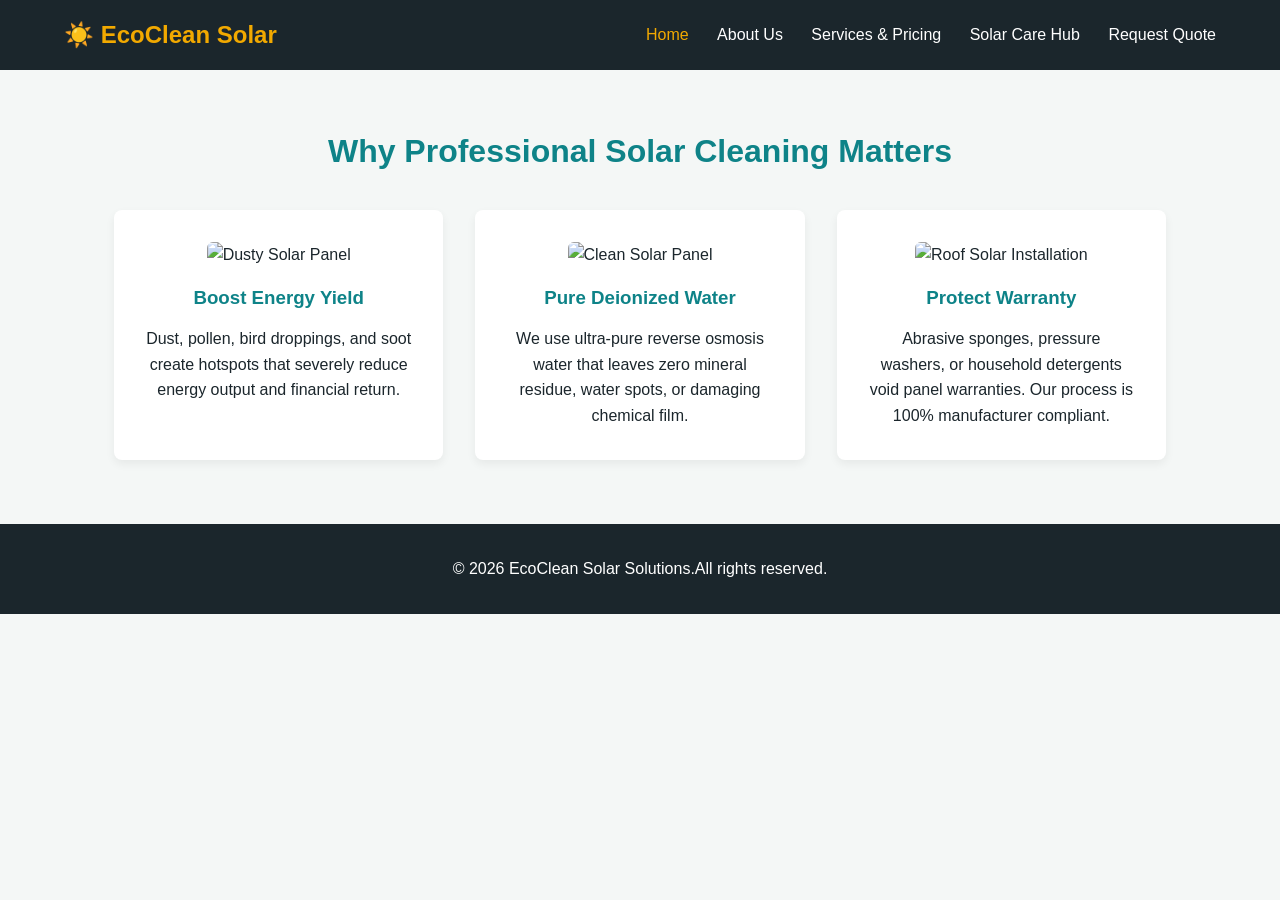
==== index.html @ ede8b1b6 "Part 2 : Updated css styling and responsive layout" ====
<!DOCTYPE html>
<html lang="en">
<head>
    <meta charset="UTF-8">
    <meta name="viewport" content="width=device-width, initial-scale=1.0">
    <title>EcoClean Solar Solutions - Maximize Your Solar Efficiency</title>
    <style>
        :root {
            --primary: #0e8388;
            --secondary: #f2a900;
            --dark: #1b262c;
            --light: #f4f7f6;
            --white: #ffffff;
        }

        * {
            box-sizing: border-box;
            margin: 0;
            padding: 0;
            font-family: 'Segoe UI', Roboto, Helvetica, Arial, sans-serif;
        }

        body {
            background-color: var(--light);
            color: var(--dark);
            line-height: 1.6;
        }

        header {
            background-color: var(--dark);
            color: var(--white);
            padding: 1rem 5%;
            display: flex;
            justify-content: space-between;
            align-items: center;
            position: sticky;
            top: 0;
            z-index: 1000;
        }

        .logo {
            font-size: 1.5rem;
            font-weight: bold;
            color: var(--secondary);
            display: flex;
            align-items: center;
            gap: 0.5rem;
        }

        nav a {
            color: var(--white);
            text-decoration: none;
            margin-left: 1.5rem;
            font-weight: 500;
            transition: color 0.3s;
        }

        nav a:hover, nav a.active {
            color: var(--secondary);
        }

        .hero {
            background: linear-gradient(rgba(27, 38, 44, 0.75), rgba(27, 38, 44, 0.75)), url('https://images.unsplash.com/photo-1509391365360-2e959784a276?auto=format&fit=crop&w=1200&q=80') center/cover no-repeat;
            color: var(--white);
            text-align: center;
            padding: 6rem 1rem;
        }

        .hero h1 {
            font-size: 2.8rem;
            margin-bottom: 1rem;
        }

        .hero p {
            font-size: 1.25rem;
            max-width: 650px;
            margin: 0 auto 1.5rem auto;
        }

        .btn {
            display: inline-block;
            background-color: var(--secondary);
            color: var(--dark);
            padding: 0.8rem 1.8rem;
            text-decoration: none;
            font-weight: bold;
            border-radius: 5px;
            transition: transform 0.2s, background 0.3s;
        }

        .btn:hover {
            background-color: #d99700;
            transform: translateY(-2px);
        }

        .container {
            max-width: 1100px;
            margin: 3.5rem auto;
            padding: 0 1.5rem;
        }

        .section-title {
            text-align: center;
            color: var(--primary);
            margin-bottom: 2rem;
            font-size: 2rem;
        }

        .grid {
            display: grid;
            grid-template-columns: repeat(auto-fit, minmax(280px, 1fr));
            gap: 2rem;
        }

        .card {
            background: var(--white);
            padding: 2rem;
            border-radius: 8px;
            box-shadow: 0 4px 10px rgba(0,0,0,0.06);
            text-align: center;
        }

        .card h3 {
            color: var(--primary);
            margin-bottom: 0.8rem;
        }

        .card-img {
            width: 100%;
            height: 180px;
            object-fit: cover;
            border-radius: 6px;
            margin-bottom: 1rem;
        }

        footer {
            background-color: var(--dark);
            color: var(--white);
            text-align: center;
            padding: 2rem 1rem;
            margin-top: 4rem;
        }

        @media (max-width: 768px) {
            header {
                flex-direction: column;
                gap: 1rem;
            }
            nav a {
                margin: 0 0.5rem;
            }
            .hero h1 {
                font-size: 2rem;
            }
        }
    </style>
</head>
<body>

    <header>
        <div class="logo">☀️ EcoClean Solar</div>
        <nav>
            <a href="index.html" class="active">Home</a>
            <a href="about.html">About Us</a>
            <a href="services.html">Services & Pricing</a>
            <a href="guides.html">Solar Care Hub</a>
            <a href="contact.html">Request Quote</a>
        </nav>
    </header>

  

    <div class="container">
        <h2 class="section-title">Why Professional Solar Cleaning Matters</h2>
        <div class="grid">
            <div class="card">
                <img src="https://images.unsplash.com/photo-1508514177221-188b1cf16e9d?auto=format&fit=crop&w=600&q=80" alt="Dusty Solar Panel" class="card-img">
                <h3>Boost Energy Yield</h3>
                <p>Dust, pollen, bird droppings, and soot create hotspots that severely reduce energy output and financial return.</p>
            </div>
            <div class="card">
                <img src="https://images.unsplash.com/photo-1559302504-64aae6ca6b6d?auto=format&fit=crop&w=600&q=80" alt="Clean Solar Panel" class="card-img">
                <h3>Pure Deionized Water</h3>
                <p>We use ultra-pure reverse osmosis water that leaves zero mineral residue, water spots, or damaging chemical film.</p>
            </div>
            <div class="card">
                <img src="https://images.unsplash.com/photo-1497435334941-8c899ee9e8e9?auto=format&fit=crop&w=600&q=80" alt="Roof Solar Installation" class="card-img">
                <h3>Protect Warranty</h3>
                <p>Abrasive sponges, pressure washers, or household detergents void panel warranties. Our process is 100% manufacturer compliant.</p>
            </div>
        </div>
    </div>

    <footer>
        <p>&copy; 2026 EcoClean Solar Solutions.All rights reserved.</p>
    </footer>

</body>
</html>
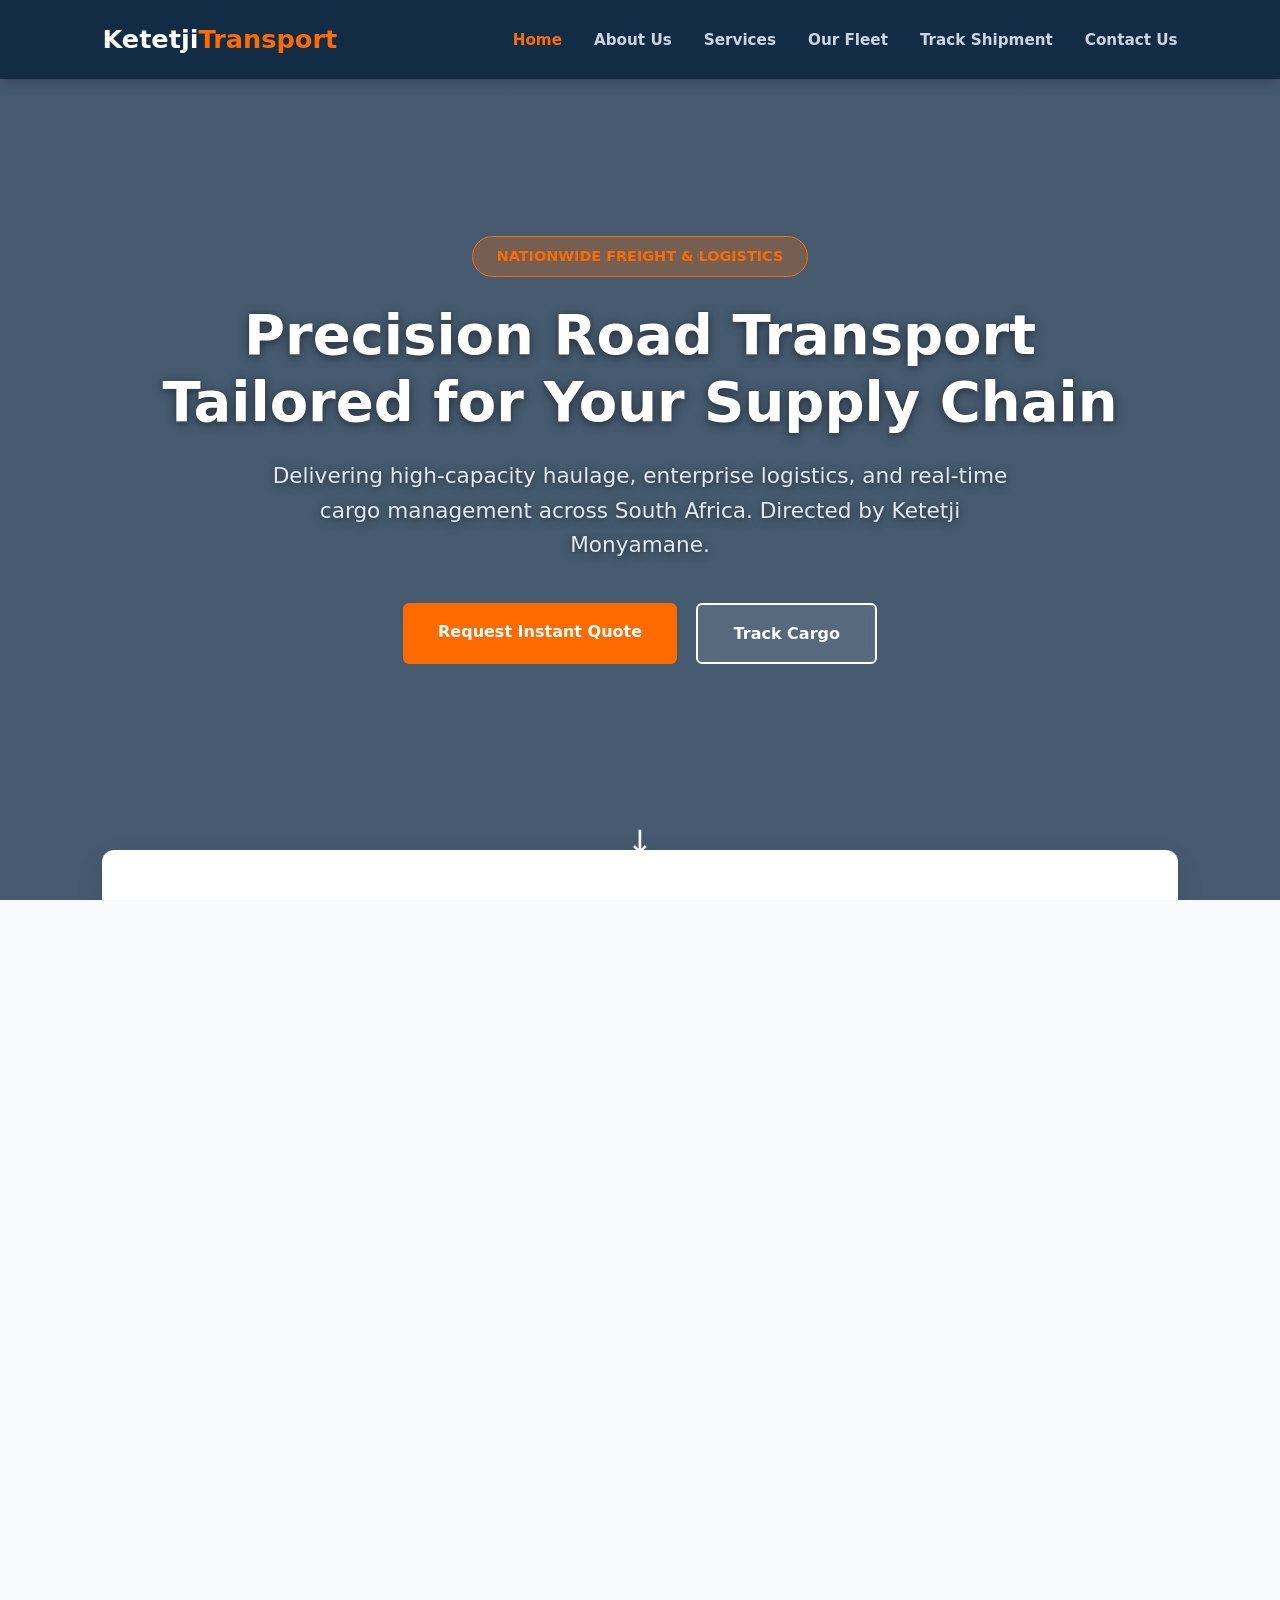
==== commit 456c44d1: "Update index.html" ====
--- a/index.html
+++ b/index.html
@@ -1,199 +1,224 @@
 <!DOCTYPE html>
 <html lang="en">
 <head>
-    <meta charset="UTF-8">
-    <meta name="viewport" content="width=device-width, initial-scale=1.0">
-    <title>EcoClean Solar Solutions - Maximize Your Solar Efficiency</title>
-    <style>
-        :root {
-            --primary: #0e8388;
-            --secondary: #f2a900;
-            --dark: #1b262c;
-            --light: #f4f7f6;
-            --white: #ffffff;
-        }
-
-        * {
-            box-sizing: border-box;
-            margin: 0;
-            padding: 0;
-            font-family: 'Segoe UI', Roboto, Helvetica, Arial, sans-serif;
-        }
-
-        body {
-            background-color: var(--light);
-            color: var(--dark);
-            line-height: 1.6;
-        }
-
-        header {
-            background-color: var(--dark);
-            color: var(--white);
-            padding: 1rem 5%;
-            display: flex;
-            justify-content: space-between;
-            align-items: center;
-            position: sticky;
-            top: 0;
-            z-index: 1000;
-        }
-
-        .logo {
-            font-size: 1.5rem;
-            font-weight: bold;
-            color: var(--secondary);
-            display: flex;
-            align-items: center;
-            gap: 0.5rem;
-        }
-
-        nav a {
-            color: var(--white);
-            text-decoration: none;
-            margin-left: 1.5rem;
-            font-weight: 500;
-            transition: color 0.3s;
-        }
-
-        nav a:hover, nav a.active {
-            color: var(--secondary);
-        }
-
-        .hero {
-            background: linear-gradient(rgba(27, 38, 44, 0.75), rgba(27, 38, 44, 0.75)), url('https://images.unsplash.com/photo-1509391365360-2e959784a276?auto=format&fit=crop&w=1200&q=80') center/cover no-repeat;
-            color: var(--white);
-            text-align: center;
-            padding: 6rem 1rem;
-        }
-
-        .hero h1 {
-            font-size: 2.8rem;
-            margin-bottom: 1rem;
-        }
-
-        .hero p {
-            font-size: 1.25rem;
-            max-width: 650px;
-            margin: 0 auto 1.5rem auto;
-        }
-
-        .btn {
-            display: inline-block;
-            background-color: var(--secondary);
-            color: var(--dark);
-            padding: 0.8rem 1.8rem;
-            text-decoration: none;
-            font-weight: bold;
-            border-radius: 5px;
-            transition: transform 0.2s, background 0.3s;
-        }
-
-        .btn:hover {
-            background-color: #d99700;
-            transform: translateY(-2px);
-        }
-
-        .container {
-            max-width: 1100px;
-            margin: 3.5rem auto;
-            padding: 0 1.5rem;
-        }
-
-        .section-title {
-            text-align: center;
-            color: var(--primary);
-            margin-bottom: 2rem;
-            font-size: 2rem;
-        }
-
-        .grid {
-            display: grid;
-            grid-template-columns: repeat(auto-fit, minmax(280px, 1fr));
-            gap: 2rem;
-        }
-
-        .card {
-            background: var(--white);
-            padding: 2rem;
-            border-radius: 8px;
-            box-shadow: 0 4px 10px rgba(0,0,0,0.06);
-            text-align: center;
-        }
-
-        .card h3 {
-            color: var(--primary);
-            margin-bottom: 0.8rem;
-        }
-
-        .card-img {
-            width: 100%;
-            height: 180px;
-            object-fit: cover;
-            border-radius: 6px;
-            margin-bottom: 1rem;
-        }
-
-        footer {
-            background-color: var(--dark);
-            color: var(--white);
-            text-align: center;
-            padding: 2rem 1rem;
-            margin-top: 4rem;
-        }
-
-        @media (max-width: 768px) {
-            header {
-                flex-direction: column;
-                gap: 1rem;
-            }
-            nav a {
-                margin: 0 0.5rem;
-            }
-            .hero h1 {
-                font-size: 2rem;
-            }
-        }
-    </style>
+  <meta charset="UTF-8">
+  <meta name="viewport" content="width=device-width, initial-scale=1.0">
+  <title>Ketetji Transport & Logistics | Premier Freight Solutions</title>
+  <style>
+    :root {
+      --primary-blue: #0A2540;
+      --accent-orange: #FF6B00;
+      --accent-hover: #E05D00;
+      --neutral-dark: #1A202C;
+      --neutral-light: #F8FAFC;
+      --neutral-white: #FFFFFF;
+      --text-gray: #4A5568;
+      --card-shadow: 0 10px 30px rgba(0, 0, 0, 0.08);
+      --transition: all 0.3s ease;
+    }
+
+    * { margin: 0; padding: 0; box-sizing: border-box; font-family: 'Segoe UI', system-ui, -apple-system, sans-serif; }
+    body, html { width: 100%; height: 100%; overflow-x: hidden; background-color: var(--neutral-light); color: var(--neutral-dark); line-height: 1.6; }
+
+    /* Floating Semi-Transparent Navigation Header */
+    header { 
+      position: fixed; 
+      top: 0; 
+      left: 0; 
+      width: 100%; 
+      background: rgba(10, 37, 64, 0.85); 
+      backdrop-filter: blur(8px);
+      color: var(--neutral-white); 
+      padding: 1.2rem 8%; 
+      display: flex; 
+      justify-content: space-between; 
+      align-items: center; 
+      z-index: 1000; 
+      box-shadow: 0 4px 12px rgba(0,0,0,0.2); 
+    }
+    .brand { font-size: 1.6rem; font-weight: 800; color: var(--neutral-white); text-decoration: none; }
+    .brand span { color: var(--accent-orange); }
+    nav ul { display: flex; list-style: none; gap: 2rem; }
+    nav a { color: #CBD5E1; text-decoration: none; font-weight: 600; font-size: 0.95rem; transition: var(--transition); }
+    nav a:hover, nav a.active { color: var(--accent-orange); }
+
+    /* Full-Screen Truck Hero Section */
+    .hero-fullscreen { 
+      width: 100vw; 
+      height: 100vh; 
+      background: linear-gradient(rgba(10, 37, 64, 0.75), rgba(10, 37, 64, 0.75)), url('https://images.unsplash.com/photo-1601584115197-04ecc0da31d7?auto=format&fit=crop&w=1920&q=80') center/cover no-repeat; 
+      color: var(--neutral-white); 
+      display: flex;
+      flex-direction: column;
+      justify-content: center;
+      align-items: center;
+      text-align: center;
+      padding: 0 8%;
+      position: relative;
+    }
+    .hero-badge { display: inline-block; background: rgba(255, 107, 0, 0.25); color: var(--accent-orange); padding: 0.5rem 1.5rem; border-radius: 50px; font-weight: 700; font-size: 0.9rem; text-transform: uppercase; margin-bottom: 1.5rem; border: 1px solid var(--accent-orange); }
+    .hero-fullscreen h1 { font-size: 3.5rem; font-weight: 800; max-width: 1000px; margin-bottom: 1.5rem; line-height: 1.2; text-shadow: 0 2px 10px rgba(0,0,0,0.5); }
+    .hero-fullscreen p { font-size: 1.35rem; max-width: 750px; margin-bottom: 2.5rem; color: #E2E8F0; text-shadow: 0 2px 8px rgba(0,0,0,0.5); }
+    .cta-group { display: flex; gap: 1.2rem; justify-content: center; }
+    .btn { padding: 1rem 2.2rem; border-radius: 6px; font-weight: 700; text-decoration: none; transition: var(--transition); display: inline-block; cursor: pointer; border: none; font-size: 1rem; }
+    .btn-primary { background: var(--accent-orange); color: var(--neutral-white); }
+    .btn-primary:hover { background: var(--accent-hover); transform: translateY(-3px); }
+    .btn-secondary { background: rgba(255, 255, 255, 0.1); color: var(--neutral-white); border: 2px solid var(--neutral-white); backdrop-filter: blur(4px); }
+    .btn-secondary:hover { background: var(--neutral-white); color: var(--primary-blue); transform: translateY(-3px); }
+
+    /* Scroll Indicator Arrow */
+    .scroll-down { position: absolute; bottom: 2rem; left: 50%; transform: translateX(-50%); color: var(--neutral-white); font-size: 2rem; text-decoration: none; animation: bounce 2s infinite; }
+    @keyframes bounce { 0%, 20%, 50%, 80%, 100% { transform: translateY(0) translateX(-50%); } 40% { transform: translateY(-10px) translateX(-50%); } 60% { transform: translateY(-5px) translateX(-50%); } }
+
+    /* Quick Stats Section */
+    .stats-bar { background: var(--neutral-white); margin: 0 8% 4rem; border-radius: 12px; padding: 2.5rem; box-shadow: var(--card-shadow); display: grid; grid-template-columns: repeat(auto-fit, minmax(200px, 1fr)); gap: 2rem; text-align: center; position: relative; z-index: 10; transform: translateY(-50px); }
+    .stat-item h2 { font-size: 2.8rem; color: var(--primary-blue); margin-bottom: 0.2rem; }
+    .stat-item p { color: var(--text-gray); font-weight: 600; font-size: 0.95rem; }
+
+    /* Services Overview */
+    .section-title { text-align: center; margin-bottom: 3rem; }
+    .section-title h2 { font-size: 2.4rem; color: var(--primary-blue); margin-bottom: 0.5rem; }
+    .section-title p { color: var(--text-gray); font-size: 1.15rem; }
+    
+    .services-overview { padding: 0 8% 5rem; display: grid; grid-template-columns: repeat(auto-fit, minmax(300px, 1fr)); gap: 2rem; }
+    .card { background: var(--neutral-white); padding: 2.5rem; border-radius: 10px; box-shadow: var(--card-shadow); transition: var(--transition); border-top: 4px solid transparent; }
+    .card:hover { transform: translateY(-5px); border-top-color: var(--accent-orange); }
+    .card-icon { width: 60px; height: 60px; background: rgba(10, 37, 64, 0.05); border-radius: 8px; display: flex; align-items: center; justify-content: center; font-size: 1.8rem; margin-bottom: 1.5rem; color: var(--accent-orange); }
+    .card h3 { font-size: 1.4rem; color: var(--primary-blue); margin-bottom: 1rem; }
+    .card p { color: var(--text-gray); margin-bottom: 1.5rem; }
+    .card-link { color: var(--primary-blue); font-weight: 700; text-decoration: none; display: inline-flex; align-items: center; gap: 0.5rem; }
+
+    /* Footer */
+    footer { background: var(--primary-blue); color: var(--neutral-white); padding: 4rem 8% 2rem; }
+    .footer-grid { display: grid; grid-template-columns: repeat(auto-fit, minmax(220px, 1fr)); gap: 3rem; margin-bottom: 3rem; }
+    .footer-col h4 { font-size: 1.2rem; margin-bottom: 1.2rem; color: var(--accent-orange); }
+    .footer-col p, .footer-col a { color: #94A3B8; text-decoration: none; display: block; margin-bottom: 0.8rem; transition: var(--transition); }
+    .footer-col a:hover { color: var(--neutral-white); }
+    .footer-bottom { text-align: center; border-top: 1px solid #1E293B; padding-top: 2rem; color: #64748B; font-size: 0.9rem; }
+  </style>
 </head>
 <body>
 
-    <header>
-        <div class="logo">☀️ EcoClean Solar</div>
-        <nav>
-            <a href="index.html" class="active">Home</a>
-            <a href="about.html">About Us</a>
-            <a href="services.html">Services & Pricing</a>
-            <a href="guides.html">Solar Care Hub</a>
-            <a href="contact.html">Request Quote</a>
-        </nav>
-    </header>
-
-  
-
-    <div class="container">
-        <h2 class="section-title">Why Professional Solar Cleaning Matters</h2>
-        <div class="grid">
-            <div class="card">
-                <img src="https://images.unsplash.com/photo-1508514177221-188b1cf16e9d?auto=format&fit=crop&w=600&q=80" alt="Dusty Solar Panel" class="card-img">
-                <h3>Boost Energy Yield</h3>
-                <p>Dust, pollen, bird droppings, and soot create hotspots that severely reduce energy output and financial return.</p>
-            </div>
-            <div class="card">
-                <img src="https://images.unsplash.com/photo-1559302504-64aae6ca6b6d?auto=format&fit=crop&w=600&q=80" alt="Clean Solar Panel" class="card-img">
-                <h3>Pure Deionized Water</h3>
-                <p>We use ultra-pure reverse osmosis water that leaves zero mineral residue, water spots, or damaging chemical film.</p>
-            </div>
-            <div class="card">
-                <img src="https://images.unsplash.com/photo-1497435334941-8c899ee9e8e9?auto=format&fit=crop&w=600&q=80" alt="Roof Solar Installation" class="card-img">
-                <h3>Protect Warranty</h3>
-                <p>Abrasive sponges, pressure washers, or household detergents void panel warranties. Our process is 100% manufacturer compliant.</p>
-            </div>
-        </div>
-    </div>
-
-    <footer>
-        <p>&copy; 2026 EcoClean Solar Solutions.All rights reserved.</p>
-    </footer>
-
+  <header>
+    <a href="index.html" class="brand">Ketetji<span>Transport</span></a>
+    <nav>
+      <ul>
+        <li><a href="index.html" class="active">Home</a></li>
+        <li><a href="about.html">About Us</a></li>
+        <li><a href="services.html">Services</a></li>
+        <li><a href="fleet.html">Our Fleet</a></li>
+        <li><a href="tracking.html">Track Shipment</a></li>
+        <li><a href="contact.html">Contact Us</a></li>
+      </ul>
+    </nav>
+  </header>
+
+  <!-- Full Screen Truck Image Hero -->
+  <section class="hero-fullscreen">
+    <span class="hero-badge">Nationwide Freight & Logistics</span>
+    <h1>Precision Road Transport Tailored for Your Supply Chain</h1>
+    <p>Delivering high-capacity haulage, enterprise logistics, and real-time cargo management across South Africa. Directed by Ketetji Monyamane.</p>
+    <div class="cta-group">
+      <a href="contact.html" class="btn btn-primary">Request Instant Quote</a>
+      <a href="tracking.html" class="btn btn-secondary">Track Cargo</a>
+    </div>
+    <a href="#stats" class="scroll-down">↓</a>
+  </section>
+
+  <!-- Performance Statistics Bar -->
+  <div class="stats-bar" id="stats">
+    <div class="stat-item">
+      <h2 class="counter" data-target="99">0</h2>
+      <p>On-Time Delivery %</p>
+    </div>
+    <div class="stat-item">
+      <h2 class="counter" data-target="150">0</h2>
+      <p>Active Fleet Trucks</p>
+    </div>
+    <div class="stat-item">
+      <h2 class="counter" data-target="12000">0</h2>
+      <p>Tons Transported Monthly</p>
+    </div>
+    <div class="stat-item">
+      <h2 class="counter" data-target="24">0</h2>
+      <p>Hours Support Available</p>
+    </div>
+  </div>
+
+  <!-- Main Content Overview -->
+  <div class="section-title">
+    <h2>Core Transportation Services</h2>
+    <p>Comprehensive logistical solutions engineered for modern commercial cargo</p>
+  </div>
+
+  <section class="services-overview">
+    <div class="card">
+      <div class="card-icon">🚛</div>
+      <h3>Full Truckload (FTL)</h3>
+      <p>Dedicated heavy vehicles for large-volume industrial freight. Direct route delivery with maximum payload efficiency.</p>
+      <a href="services.html" class="card-link">Learn More &rarr;</a>
+    </div>
+
+    <div class="card">
+      <div class="card-icon">📦</div>
+      <h3>Consolidated Cargo (LTL)</h3>
+      <p>Cost-optimized shared container solutions for medium freight runs without compromising transit security.</p>
+      <a href="services.html" class="card-link">Learn More &rarr;</a>
+    </div>
+
+    <div class="card">
+      <div class="card-icon">⏱️</div>
+      <h3>Express Freight Logistics</h3>
+      <p>Time-critical haulage dispatching for emergency industrial components, perishables, and rapid turnarounds.</p>
+      <a href="services.html" class="card-link">Learn More &rarr;</a>
+    </div>
+  </section>
+
+  <footer>
+    <div class="footer-grid">
+      <div class="footer-col">
+        <h4>Ketetji Transport</h4>
+        <p>Your trusted long-haul logistics partner providing robust end-to-end transport management nationwide.</p>
+      </div>
+      <div class="footer-col">
+        <h4>Quick Links</h4>
+        <a href="about.html">About Company</a>
+        <a href="services.html">Services Portfolio</a>
+        <a href="fleet.html">Vehicle Fleet</a>
+        <a href="tracking.html">Track Freight</a>
+      </div>
+      <div class="footer-col">
+        <h4>Direct Contact</h4>
+        <p><strong>Director:</strong> Ketetji Monyamane</p>
+        <p><strong>Email:</strong> ketetjidineo@gmail.com</p>
+        <p><strong>Phone:</strong> 076 506 9956</p>
+      </div>
+    </div>
+    <div class="footer-bottom">
+      <p>&copy; <span id="year"></span> Ketetji Transport & Logistics. All Rights Reserved.</p>
+    </div>
+  </footer>
+
+  <script>
+    document.getElementById('year').textContent = new Date().getFullYear();
+
+    // Animated Counter Component
+    const counters = document.querySelectorAll('.counter');
+    counters.forEach(counter => {
+      const updateCount = () => {
+        const target = +counter.getAttribute('data-target');
+        const count = +counter.innerText;
+        const speed = target / 100;
+
+        if (count < target) {
+          counter.innerText = Math.ceil(count + speed);
+          setTimeout(updateCount, 25);
+        } else {
+          counter.innerText = target.toLocaleString() + (target === 99 ? '%' : '+');
+        }
+      };
+      updateCount();
+    });
+  </script>
 </body>
-</html>+</html>
